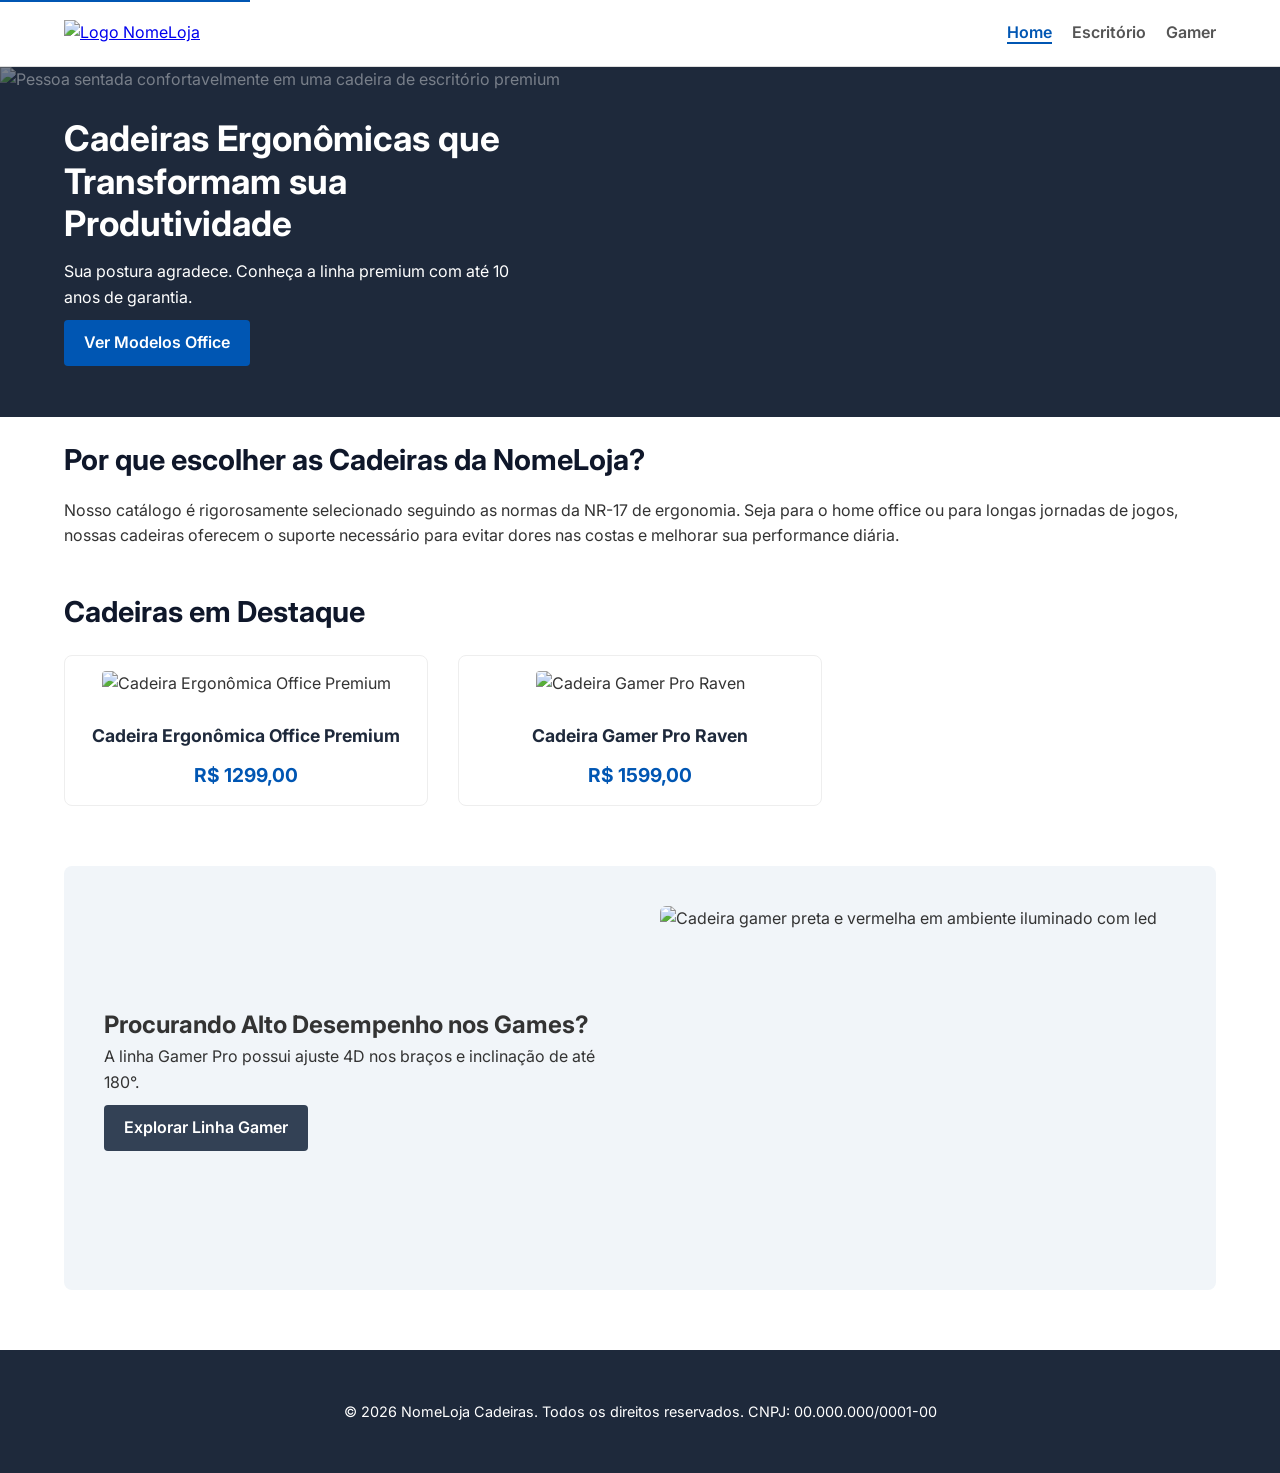
==== index.html @ bef749bf "initial commit" ====
<!DOCTYPE html>
<html lang="pt-BR">
<head>
    <meta charset="UTF-8">
    <meta name="viewport" content="width=device-width, initial-scale=1.0">
    
    <title>Cadeiras de Alta Qualidade para Escritório e Gamer | NomeLoja</title>
    <meta name="description" content="Encontre a cadeira ideal para seu conforto. Modelos ergonômicos, gamers e para escritório com os melhores preços e entrega rápida. Confira!">
    <link rel="canonical" href="https://www.nomeloja.com.br/">

    <meta property="og:type" content="website">
    <meta property="og:url" content="https://www.nomeloja.com.br/">
    <meta property="og:title" content="Cadeiras de Alta Qualidade para Escritório e Gamer | NomeLoja">
    <meta property="og:description" content="Encontre a cadeira ideal para seu conforto. Modelos ergonômicos, gamers e para escritório.">
    <meta property="og:image" content="https://placehold.co/1200x630/0056b3/ffffff?text=NomeLoja+Cadeiras">

    <link rel="preconnect" href="https://fonts.googleapis.com">
    <link rel="preconnect" href="https://fonts.gstatic.com" crossorigin>
    <link href="https://fonts.googleapis.com/css2?family=Inter:wght@400;600;700&display=swap" rel="stylesheet">

    <link rel="stylesheet" href="css/style.css">
    <script src="js/main.js" defer></script>
    
    <script type="application/ld+json">
    {
      "@context": "https://schema.org",
      "@type": "OnlineStore",
      "name": "NomeLoja Cadeiras",
      "url": "https://www.nomeloja.com.br/",
      "logo": "https://placehold.co/150x40/0056b3/ffffff?text=Logo",
      "description": "Loja especializada em cadeiras ergonômicas e gamers."
    }
    </script>
</head>
<body>

    <a href="#conteudo-principal" class="skip-link">Pular para o conteúdo principal</a>

    <header class="main-header">
        <div class="container header-container">
            <a href="index.html" class="logo" aria-label="NomeLoja Home">
                <img src="https://placehold.co/150x40/0056b3/ffffff?text=NomeLoja" alt="Logo NomeLoja" width="150" height="40">
            </a>
            <nav class="main-nav" aria-label="Navegação Principal">
                <ul>
                    <li><a href="index.html" aria-current="page">Home</a></li>
                    <li><a href="categoria.html?cat=escritorio">Escritório</a></li>
                    <li><a href="categoria.html?cat=gamer">Gamer</a></li>
                </ul>
            </nav>
        </div>
    </header>

    <main id="conteudo-principal">
        <section class="hero-banner" aria-label="Destaque Principal">
            <div class="banner-content">
                <h1>Cadeiras Ergonômicas que Transformam sua Produtividade</h1>
                <p>Sua postura agradece. Conheça a linha premium com até 10 anos de garantia.</p>
                <a href="categoria.html" class="btn btn-primary">Ver Modelos Office</a>
            </div>
            <img src="https://placehold.co/1920x600/1e293b/ffffff?text=Banner+Principal+Cadeiras" alt="Pessoa sentada confortavelmente em uma cadeira de escritório premium" fetchpriority="high" width="1920" height="600" class="hero-img">
        </section>

        <section class="seo-intro container">
            <h2>Por que escolher as Cadeiras da NomeLoja?</h2>
            <p>Nosso catálogo é rigorosamente selecionado seguindo as normas da NR-17 de ergonomia. Seja para o home office ou para longas jornadas de jogos, nossas cadeiras oferecem o suporte necessário para evitar dores nas costas e melhorar sua performance diária.</p>
        </section>

        <section class="vitrine-section container">
            <h2>Cadeiras em Destaque</h2>
            <div id="vitrine-home" class="products-grid"></div>
        </section>

        <section class="cta-banner container">
            <div class="cta-text">
                <h2>Procurando Alto Desempenho nos Games?</h2>
                <p>A linha Gamer Pro possui ajuste 4D nos braços e inclinação de até 180°.</p>
                <a href="categoria.html?cat=gamer" class="btn btn-primary" style="background:#334155;">Explorar Linha Gamer</a>
            </div>
            <div class="cta-image">
                <img src="https://placehold.co/600x400/cbd5e1/334155?text=Cadeira+Gamer+Destaque" alt="Cadeira gamer preta e vermelha em ambiente iluminado com led" loading="lazy" width="600" height="400">
            </div>
        </section>
    </main>

    <footer class="main-footer">
        <div class="container footer-container">
            <p>&copy; 2026 NomeLoja Cadeiras. Todos os direitos reservados. CNPJ: 00.000.000/0001-00</p>
        </div>
    </footer>

</body>
</html>
---- css/style.css ----
/* RESET & VARIAVÉIS */
:root {
    --primary-color: #0056b3;
    --text-color: #333;
    --bg-light: #f8f9fa;
}
* { box-sizing: border-box; margin: 0; padding: 0; }
body { font-family: 'Inter', sans-serif; color: var(--text-color); line-height: 1.6; background-color: #fff; }
.container { width: 90%; max-width: 1200px; margin: 0 auto; padding: 20px 0; }

/* ACESSIBILIDADE */
.skip-link {
    position: absolute; top: -40px; left: 0; background: var(--primary-color); color: white;
    padding: 8px; z-index: 100; transition: top 0.2s;
}
.skip-link:focus { top: 0; }

/* HEADER */
.main-header { background: #fff; border-bottom: 1px solid #ddd; }
.header-container { display: flex; justify-content: space-between; align-items: center; }
.main-nav ul { display: flex; list-style: none; gap: 20px; }
.main-nav a { text-decoration: none; color: #555; font-weight: 600; }
.main-nav a[aria-current="page"] { color: var(--primary-color); border-bottom: 2px solid; }

/* HERO BANNER */
.hero-banner { position: relative; background: #1e293b; color: #fff; height: 350px; display: flex; align-items: center; overflow: hidden;}
.banner-content { position: relative; z-index: 2; max-width: 600px; padding: 0 5%; }
.banner-content h1 { font-size: 2.2rem; margin-bottom: 15px; line-height: 1.2; }
.hero-img { position: absolute; width: 100%; height: 100%; object-fit: cover; opacity: 0.4; top:0; left:0; z-index:1; }
.btn-primary { display: inline-block; background: var(--primary-color); color: #fff; padding: 10px 20px; text-decoration: none; border-radius: 4px; margin-top: 10px; font-weight: 600; border: none; }

/* SEÇÕES INTRO */
.seo-intro h2, .vitrine-section h2 { font-size: 1.8rem; color: #0f172a; margin-bottom: 15px; }

/* CTA BANNER */
.cta-banner { display: flex; gap: 40px; align-items: center; margin-top: 40px; background: #f1f5f9; padding: 40px; border-radius: 8px; }
.cta-text { flex: 1; }
.cta-image { flex: 1; display: flex; }
.cta-image img { width: 100%; height: auto; border-radius: 6px; }

/* VITRINE / GRID */
.products-grid { display: grid; grid-template-columns: repeat(auto-fill, minmax(280px, 1fr)); gap: 30px; margin-top: 20px; }
.product-card { border: 1px solid #eee; border-radius: 8px; padding: 15px; text-align: center; background: #fff; transition: transform 0.2s; }
.product-card:hover { transform: translateY(-5px); box-shadow: 0 5px 15px rgba(0,0,0,0.05); }
.product-card a { text-decoration: none; color: inherit; display: block; }
.product-card img { max-width: 100%; height: auto; border-radius: 4px; margin-bottom: 10px; }
.product-card h3 { font-size: 1.1rem; margin: 15px 0 10px; color: #1e293b; }
.product-card .price { color: var(--primary-color); font-weight: bold; font-size: 1.2rem; }

/* LAYOUT CATEGORIA */
.layout-categoria { display: flex; gap: 40px; margin-top: 20px; }
.filters-sidebar { width: 220px; flex-shrink: 0; background: #f8f9fa; padding: 20px; border-radius: 6px; height: fit-content; }
.filters-sidebar h2 { font-size: 1.2rem; margin-bottom: 15px; }
.filter-group label { display: block; margin-bottom: 5px; font-weight: 600; }
.filter-group input { width: 100%; }
.products-list-section { flex-grow: 1; }
.seo-footer-text { margin-top: 40px; border-top: 1px solid #eee; padding-top: 20px; }

/* BREADCRUMB */
.breadcrumb ol { display: flex; list-style: none; gap: 10px; font-size: 0.9rem; color: #666; padding-bottom: 15px; }
.breadcrumb li::after { content: "/"; margin-left: 10px; color: #cbd5e1; }
.breadcrumb li:last-child::after { content: ""; }
.breadcrumb a { color: var(--primary-color); text-decoration: none; }

/* PAGINAÇÃO */
.pagination { display: flex; justify-content: center; gap: 10px; margin-top: 40px; }
.pagination a { padding: 10px 15px; border: 1px solid #ddd; text-decoration: none; color: #333; border-radius: 4px; }
.pagination a.active { background: var(--primary-color); color: #fff; border-color: var(--primary-color); }

/* LAYOUT DA PÁGINA DE PRODUTO */
.layout-produto { display: flex; gap: 50px; margin-top: 30px; align-items: flex-start; }
.produto-galeria { width: 50%; display: flex; flex-direction: column; gap: 15px; }
.imagem-principal-container { width: 100%; background: #f8f9fa; border: 1px solid #e2e8f0; border-radius: 8px; overflow: hidden; display: flex; }
.imagem-principal-container img { width: 100%; height: auto; object-fit: contain; }
.imagens-miniaturas { display: flex; gap: 10px; }
.imagens-miniaturas button { border: 2px solid #e2e8f0; border-radius: 4px; background: none; cursor: pointer; padding: 0; width: 80px; height: 80px; overflow: hidden; }
.imagens-miniaturas button.active, .imagens-miniaturas button:hover { border-color: var(--primary-color); }
.imagens-miniaturas img { width: 100%; height: 100%; object-fit: cover; }

.produto-info { width: 50%; }
.produto-info h1 { font-size: 2rem; margin-bottom: 10px; color: #0f172a; line-height: 1.2; }
.marca-sku { display: flex; gap: 20px; font-size: 0.85rem; color: #64748b; margin-bottom: 20px; }
.preco-box { background: #f8f9fa; padding: 20px; border-radius: 6px; margin-bottom: 25px; border-left: 4px solid var(--primary-color); }
.preco-principal { font-size: 2.2rem; font-weight: 700; color: #0f172a; }
.parcelamento { font-size: 1rem; color: #475569; }
.disponibilidade { font-size: 0.9rem; color: #16a34a; font-weight: 600; margin-top: 10px; }
.descricao-curta h2 { font-size: 1.2rem; margin-bottom: 8px; color: #334155; }
.btn-comprar { display: block; width: 100%; max-width: 350px; background: #16a34a; color: #fff; border: none; padding: 15px; font-size: 1.1rem; font-weight: bold; border-radius: 6px; cursor: pointer; margin-top: 25px; text-transform: uppercase; transition: background 0.2s; }
.btn-comprar:hover { background: #15803d; }

/* FOOTER GLOBAL */
.main-footer { background: #1e293b; color: #fff; text-align: center; padding: 30px 0; margin-top: 60px; font-size: 0.9rem; }

@media (max-width: 768px) {
    .layout-produto, .cta-banner, .layout-categoria { flex-direction: column; gap: 30px; }
    .produto-galeria, .produto-info, .filters-sidebar, .products-list-section { width: 100%; }
}
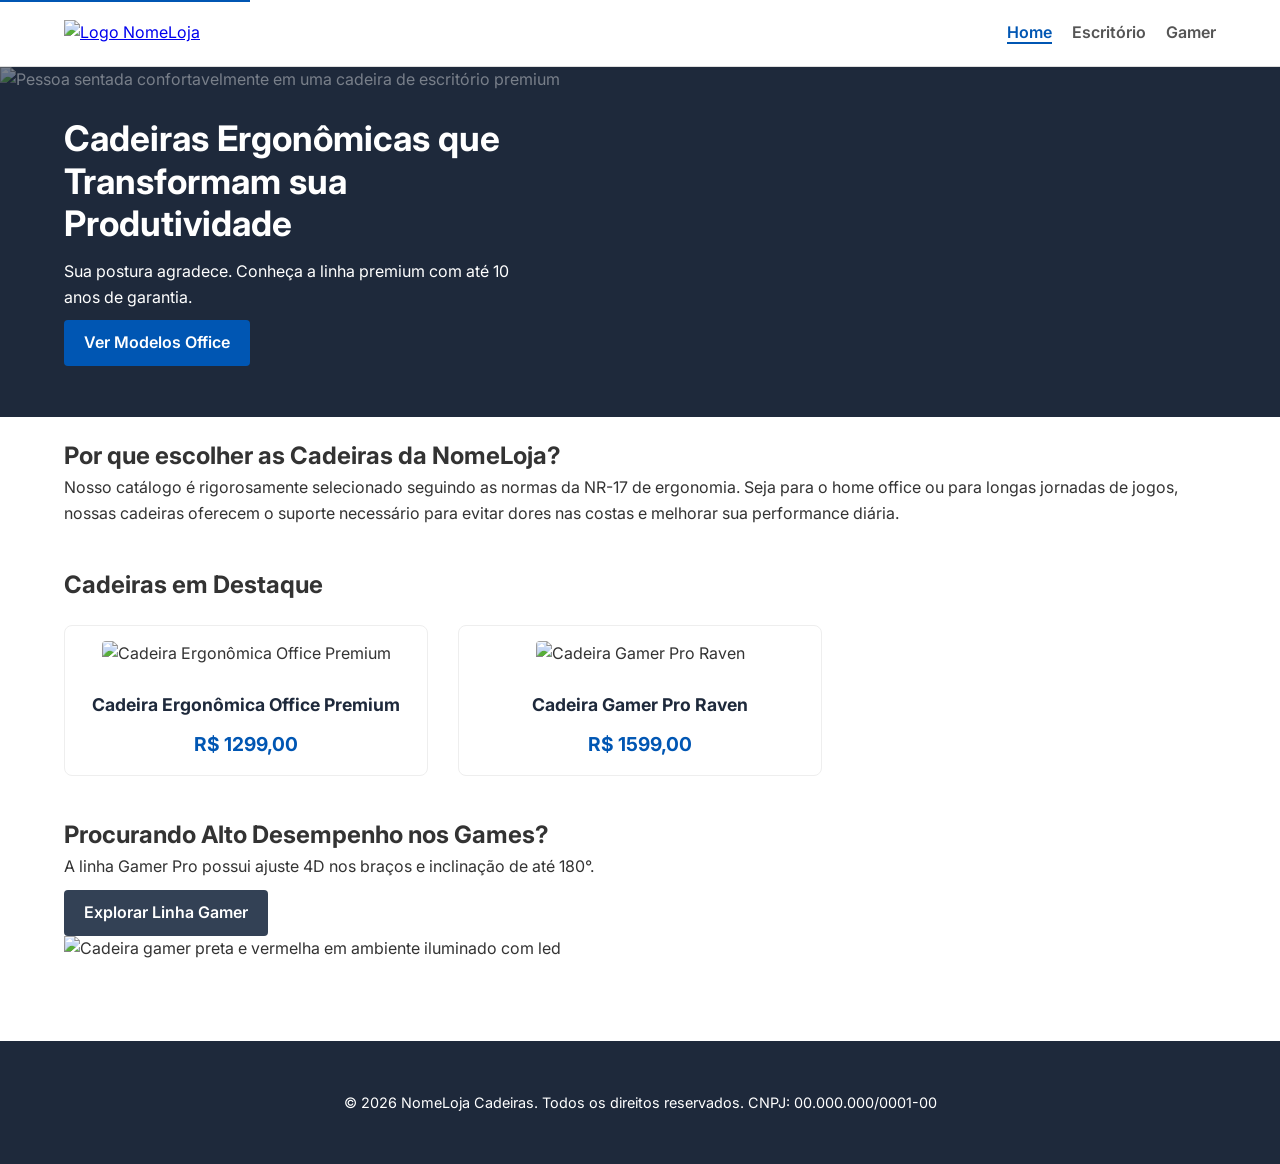
==== commit 8cc5cd1f: "doc: add page comments" ====
--- a/index.html
+++ b/index.html
@@ -4,23 +4,30 @@
     <meta charset="UTF-8">
     <meta name="viewport" content="width=device-width, initial-scale=1.0">
     
+    <!-- Meta Tags de SEO Básicas -->
     <title>Cadeiras de Alta Qualidade para Escritório e Gamer | NomeLoja</title>
     <meta name="description" content="Encontre a cadeira ideal para seu conforto. Modelos ergonômicos, gamers e para escritório com os melhores preços e entrega rápida. Confira!">
     <link rel="canonical" href="https://www.nomeloja.com.br/">
 
+    <!-- Open Graph / Facebook (Compartilhamento) -->
     <meta property="og:type" content="website">
     <meta property="og:url" content="https://www.nomeloja.com.br/">
     <meta property="og:title" content="Cadeiras de Alta Qualidade para Escritório e Gamer | NomeLoja">
     <meta property="og:description" content="Encontre a cadeira ideal para seu conforto. Modelos ergonômicos, gamers e para escritório.">
     <meta property="og:image" content="https://placehold.co/1200x630/0056b3/ffffff?text=NomeLoja+Cadeiras">
 
+    <!-- Preconexão para otimizar carregamento de fontes/APIs externas -->
     <link rel="preconnect" href="https://fonts.googleapis.com">
     <link rel="preconnect" href="https://fonts.gstatic.com" crossorigin>
     <link href="https://fonts.googleapis.com/css2?family=Inter:wght@400;600;700&display=swap" rel="stylesheet">
 
+    <!-- CSS unificado e minificado (em produção) -->
     <link rel="stylesheet" href="css/style.css">
+
+    <!-- Scripts com DEFER: Não bloqueiam a renderização do HTML (Melhora o LCP/FCP) -->
     <script src="js/main.js" defer></script>
     
+    <!-- Dados Estruturados (Schema.org) - Essencial para Rich Snippets no Google -->
     <script type="application/ld+json">
     {
       "@context": "https://schema.org",
@@ -34,6 +41,7 @@
 </head>
 <body>
 
+    <!-- Acessibilidade: Link para pular direto para o conteúdo -->
     <a href="#conteudo-principal" class="skip-link">Pular para o conteúdo principal</a>
 
     <header class="main-header">
@@ -52,31 +60,39 @@
     </header>
 
     <main id="conteudo-principal">
+        <!-- SEÇÃO 1: Banner Full (LCP - Maior elemento pintado na tela) -->
         <section class="hero-banner" aria-label="Destaque Principal">
             <div class="banner-content">
+                <!-- h1 contendo a palavra-chave principal do negócio -->
                 <h1>Cadeiras Ergonômicas que Transformam sua Produtividade</h1>
                 <p>Sua postura agradece. Conheça a linha premium com até 10 anos de garantia.</p>
                 <a href="categoria.html" class="btn btn-primary">Ver Modelos Office</a>
             </div>
+            <!-- Imagem LCP: SEM loading="lazy" e com fetchpriority="high" para carregar o mais rápido possível -->
             <img src="https://placehold.co/1920x600/1e293b/ffffff?text=Banner+Principal+Cadeiras" alt="Pessoa sentada confortavelmente em uma cadeira de escritório premium" fetchpriority="high" width="1920" height="600" class="hero-img">
         </section>
 
+        <!-- SEÇÃO 2: Título e Texto (Contextualização para o Google Bot) -->
         <section class="seo-intro container">
             <h2>Por que escolher as Cadeiras da NomeLoja?</h2>
             <p>Nosso catálogo é rigorosamente selecionado seguindo as normas da NR-17 de ergonomia. Seja para o home office ou para longas jornadas de jogos, nossas cadeiras oferecem o suporte necessário para evitar dores nas costas e melhorar sua performance diária.</p>
         </section>
 
+        <!-- SEÇÃO 3: Título e Vitrine (Dinâmica) -->
         <section class="vitrine-section container">
             <h2>Cadeiras em Destaque</h2>
+            <!-- Container onde o JavaScript vai injetar os produtos -->
             <div id="vitrine-home" class="products-grid"></div>
         </section>
 
+        <!-- SEÇÃO 4: Texto e CTA com Banner -->
         <section class="cta-banner container">
             <div class="cta-text">
                 <h2>Procurando Alto Desempenho nos Games?</h2>
                 <p>A linha Gamer Pro possui ajuste 4D nos braços e inclinação de até 180°.</p>
                 <a href="categoria.html?cat=gamer" class="btn btn-primary" style="background:#334155;">Explorar Linha Gamer</a>
             </div>
+            <!-- Imagem Secundária: COM loading="lazy" para não roubar banda do topo da página -->
             <div class="cta-image">
                 <img src="https://placehold.co/600x400/cbd5e1/334155?text=Cadeira+Gamer+Destaque" alt="Cadeira gamer preta e vermelha em ambiente iluminado com led" loading="lazy" width="600" height="400">
             </div>
--- a/css/style.css
+++ b/css/style.css
@@ -8,7 +8,7 @@
 body { font-family: 'Inter', sans-serif; color: var(--text-color); line-height: 1.6; background-color: #fff; }
 .container { width: 90%; max-width: 1200px; margin: 0 auto; padding: 20px 0; }
 
-/* ACESSIBILIDADE */
+/* ACESSIBILIDADE - Skip Link oculto que aparece no foco do teclado */
 .skip-link {
     position: absolute; top: -40px; left: 0; background: var(--primary-color); color: white;
     padding: 8px; z-index: 100; transition: top 0.2s;
@@ -28,15 +28,6 @@
 .banner-content h1 { font-size: 2.2rem; margin-bottom: 15px; line-height: 1.2; }
 .hero-img { position: absolute; width: 100%; height: 100%; object-fit: cover; opacity: 0.4; top:0; left:0; z-index:1; }
 .btn-primary { display: inline-block; background: var(--primary-color); color: #fff; padding: 10px 20px; text-decoration: none; border-radius: 4px; margin-top: 10px; font-weight: 600; border: none; }
-
-/* SEÇÕES INTRO */
-.seo-intro h2, .vitrine-section h2 { font-size: 1.8rem; color: #0f172a; margin-bottom: 15px; }
-
-/* CTA BANNER */
-.cta-banner { display: flex; gap: 40px; align-items: center; margin-top: 40px; background: #f1f5f9; padding: 40px; border-radius: 8px; }
-.cta-text { flex: 1; }
-.cta-image { flex: 1; display: flex; }
-.cta-image img { width: 100%; height: auto; border-radius: 6px; }
 
 /* VITRINE / GRID */
 .products-grid { display: grid; grid-template-columns: repeat(auto-fill, minmax(280px, 1fr)); gap: 30px; margin-top: 20px; }
